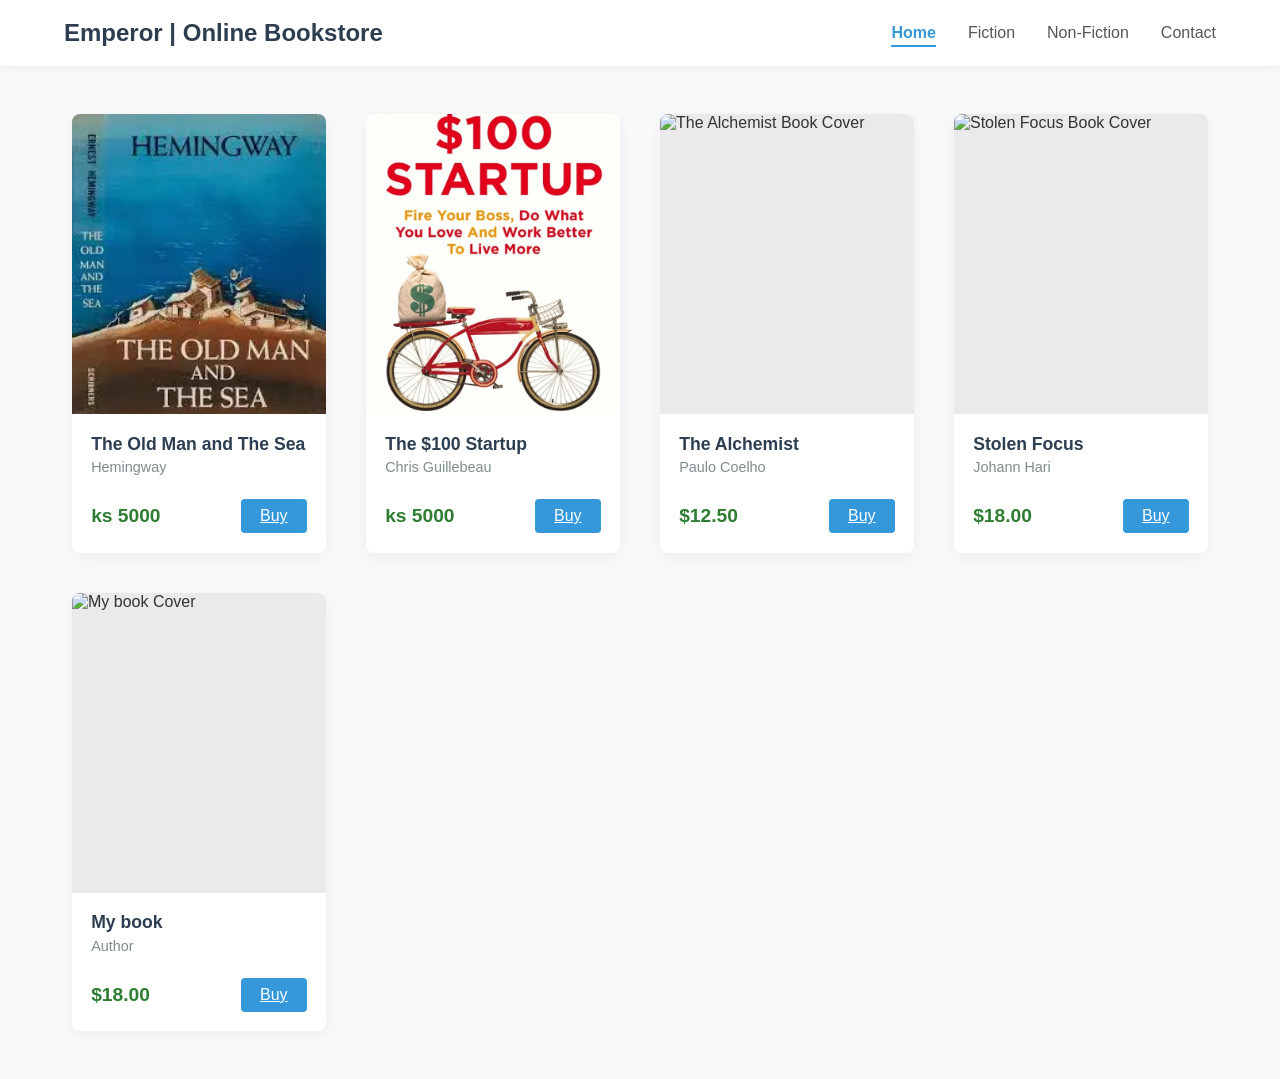
==== index.html @ 286966ed "Add files via upload" ====
<!DOCTYPE html>
<html lang="en">
<head>
    <meta charset="UTF-8">
    <meta name="viewport" content="width=device-width, initial-scale=1.0">
    <title>EMPEROR | Online Bookstore</title>
    <link rel="stylesheet" href="style.css">
</head>
<body>

    <!-- Header & Navigation -->
    <header class="navbar">
        <div class="logo">Emperor | Online Bookstore</div>
        <nav>
            <ul class="nav-links">
                <!-- Added a shared class "filter-btn" and marked Home as active -->
                <li><a href="#" class="filter-btn active">Home</a></li>
                <li><a href="#" class="filter-btn">Fiction</a></li>
                <li><a href="#" class="filter-btn">Non-Fiction</a></li>
                <li><a href="#">Contact</a></li>
            </ul>
        </nav>
    </header>

    <!-- Main Content: Book Grid -->
    <main class="store-container">
       <!-- <h1>Featured Books</h1> -->
        
        <div class="book-grid">
            
            <!-- Book Card 1 -->
            <article class="book-card">
                <div class="image-wrapper">
                    <img src="01.jpeg" alt="The old man and the sea Book Cover">
                </div>
                <div class="book-info">
                    <h2 class="book-title">The Old Man and The Sea</h2>
                    <p class="book-author">Hemingway</p>
                    <div class="book-footer">
                        <span class="book-price">ks 5000</span>
                        <a href="#" class="buy-btn order-link" data-title="The Old Man and The Sea">Buy</a>
                    </div>
                </div>
            </article>

            <!-- Book Card 2 -->
            <article class="book-card">
                <div class="image-wrapper">
                    <img src="02.jpeg" alt="The $100 Startup Cover">
                </div>
                <div class="book-info">
                    <h2 class="book-title">The $100 Startup</h2>
                    <p class="book-author">Chris Guillebeau</p>
                    <div class="book-footer">
                        <span class="book-price">ks 5000</span>
                        <a href="#" class="buy-btn order-link" data-title="The $100 Startup">Buy</a>
                    </div>
                </div>
            </article>

            <!-- Book Card 3 -->
            <article class="book-card">
                <div class="image-wrapper">
                    <img src="https://unsplash.com" alt="The Alchemist Book Cover">
                </div>
                <div class="book-info">
                    <h2 class="book-title">The Alchemist</h2>
                    <p class="book-author">Paulo Coelho</p>
                    <div class="book-footer">
                        <span class="book-price">$12.50</span>
                        <a href="#" class="buy-btn order-link" data-title="The Alchemist">Buy</a>
                    </div>
                </div>
            </article>

            <!-- Book Card 4 -->
            <article class="book-card">
                <div class="image-wrapper">
                    <img src="https://unsplash.com" alt="Stolen Focus Book Cover">
                </div>
                <div class="book-info">
                    <h2 class="book-title">Stolen Focus</h2>
                    <p class="book-author">Johann Hari</p>
                    <div class="book-footer">
                        <span class="book-price">$18.00</span>
                        <a href="#" class="buy-btn order-link" data-title="Stolen Focus">Buy</a>
                    </div>
                </div>
            </article>
	<!-- Book Card 5 -->
            <article class="book-card">
                <div class="image-wrapper">
                    <img src="https://unsplash.com" alt="My book Cover">
                </div>
                <div class="book-info">
                    <h2 class="book-title">My book</h2>
                    <p class="book-author">Author</p>
                    <div class="book-footer">
                        <span class="book-price">$18.00</span>
                        <a href="#" class="buy-btn order-link" data-title="My book">Buy</a>
                    </div>
                </div>
            </article>

        </div>
    </main>

    <!-- JavaScript Execution Area -->
    <script>
        // ==========================================
        // YOUR ORIGINAL WORKING GOOGLE FORM SCRIPT
        // ==========================================
        const formBaseUrl = "https://docs.google.com/forms/d/e/1FAIpQLSeh2G6bPb3niAYeRIasX9jYh2ZDLzrtvKh80U9CAyDBJWgQ8A/viewform?usp=pp_url&entry.395947316=";
        const orderLinks = document.querySelectorAll('.order-link');

        orderLinks.forEach(link => {
            const bookTitle = link.getAttribute('data-title');
            const encodedTitle = encodeURIComponent(bookTitle);
            link.href = formBaseUrl + encodedTitle;
            link.target = "_blank";
        });

        // ==========================================
        // ADDED INSTANT FILTER SCRIPT
        // ==========================================
        const filterButtons = document.querySelectorAll('.filter-btn');
        const bookCards = document.querySelectorAll('.book-card');

        // Manually tag book genres directly in JavaScript based on their title text
        // This keeps your HTML identical to your working version
        const bookGenres = {
            "The Old Man and The Sea": "Fiction",
            "The $100 Startup": "Non-Fiction",
            "The Alchemist": "Fiction",
            "Stolen Focus": "Non-Fiction",
	    "My book": "Fiction"
        };

        filterButtons.forEach(button => {
            button.addEventListener('click', (e) => {
                e.preventDefault(); // Prevents layout snapping to top
                
                // Toggle active style indicator highlights
                filterButtons.forEach(btn => btn.classList.remove('active'));
                button.classList.add('active');
                
                const selectedGenre = button.textContent.trim();
                
                bookCards.forEach(card => {
                    const titleText = card.querySelector('.book-title').textContent.trim();
                    const bookGenre = bookGenres[titleText];
                    
                    // If "Home" is clicked, show everything. Otherwise match selected text
                    if (selectedGenre === "Home" || bookGenre === selectedGenre) {
                        card.style.display = 'flex';
                    } else {
                        card.style.display = 'none';
                    }
                });
            });
        });
    </script>

</body>
</html>
---- style.css ----
/* Base Resets and Fonts */
* {
    margin: 0;
    padding: 0;
    box-sizing: border-box;
    font-family: 'Segoe UI', Tahoma, Geneva, Verdana, sans-serif;
}

body {
    background-color: #f9f9fb;
    color: #333;
}

/* Navigation Bar Styling */
.navbar {
    display: flex;
    justify-content: space-between;
    align-items: center;
    background-color: #ffffff;
    padding: 1.2rem 5%;
    box-shadow: 0 2px 10px rgba(0, 0, 0, 0.05);
    position: sticky;
    top: 0;
    z-index: 100;
}

.logo {
    font-size: 1.5rem;
    font-weight: bold;
    color: #2c3e50;
}

.nav-links {
    display: flex;
    list-style: none;
    gap: 2rem;
}

.nav-links a {
    text-decoration: none;
    color: #555;
    font-weight: 500;
    transition: color 0.3s ease;
}

.nav-links a:hover {
    color: #3498db;
}

/* Main Container Layout */
.store-container {
    max-width: 1200px;
    margin: 3rem auto;
    padding: 0 2rem;
}

.store-container h1 {
    margin-bottom: 2rem;
    color: #2c3e50;
    font-size: 2rem;
}

/* Responsive CSS Grid for Books */
.book-grid {
    display: grid;
    grid-template-columns: repeat(auto-fill, minmax(220px, 1fr));
    gap: 2.5rem;
}

/* Individual Book Card Layout */
.book-card {
    background-color: #ffffff;
    border-radius: 8px;
    overflow: hidden;
    box-shadow: 0 4px 15px rgba(0, 0, 0, 0.05);
    transition: transform 0.3s ease, box-shadow 0.3s ease;
    display: flex;
    flex-direction: column;
}

.book-card:hover {
    transform: translateY(-5px);
    box-shadow: 0 8px 25px rgba(0, 0, 0, 0.1);
}

/* Image Control to Ensure Consistent Cover Sizes */
.image-wrapper {
    width: 100%;
    height: 300px;
    overflow: hidden;
    background-color: #eaeaea;
}

.image-wrapper img {
    width: 100%;
    height: 100%;
    object-fit: cover; /* Forces cover image to fill frame without distorting */
    transition: transform 0.3s ease;
}

.book-card:hover .image-wrapper img {
    transform: scale(1.05);
}

/* Card Text Styling */
.book-info {
    padding: 1.2rem;
    display: flex;
    flex-direction: column;
    flex-grow: 1;
}

.book-title {
    font-size: 1.1rem;
    color: #2c3e50;
    margin-bottom: 0.3rem;
    white-space: nowrap;
    overflow: hidden;
    text-overflow: ellipsis; /* Keeps long titles clean on one line */
}

.book-author {
    font-size: 0.9rem;
    color: #7f8c8d;
    margin-bottom: 1.5rem;
}

/* Price & Button Layout Alignment */
.book-footer {
    display: flex;
    justify-content: space-between;
    align-items: center;
    margin-top: auto; /* Pushes alignment neatly to bottom */
}

.book-price {
    font-size: 1.2rem;
    font-weight: bold;
    color: #2e7d32;
}

.buy-btn {
    background-color: #3498db;
    color: white;
    border: none;
    padding: 0.5rem 1.2rem;
    border-radius: 4px;
    cursor: pointer;
    font-weight: 500;
    transition: background-color 0.2s ease;
}

.buy-btn:hover {
    background-color: #2980b9;
}

.nav-links a.active {
    color: #3498db;
    font-weight: bold;
    border-bottom: 2px solid #3498db;
    padding-bottom: 4px;
}
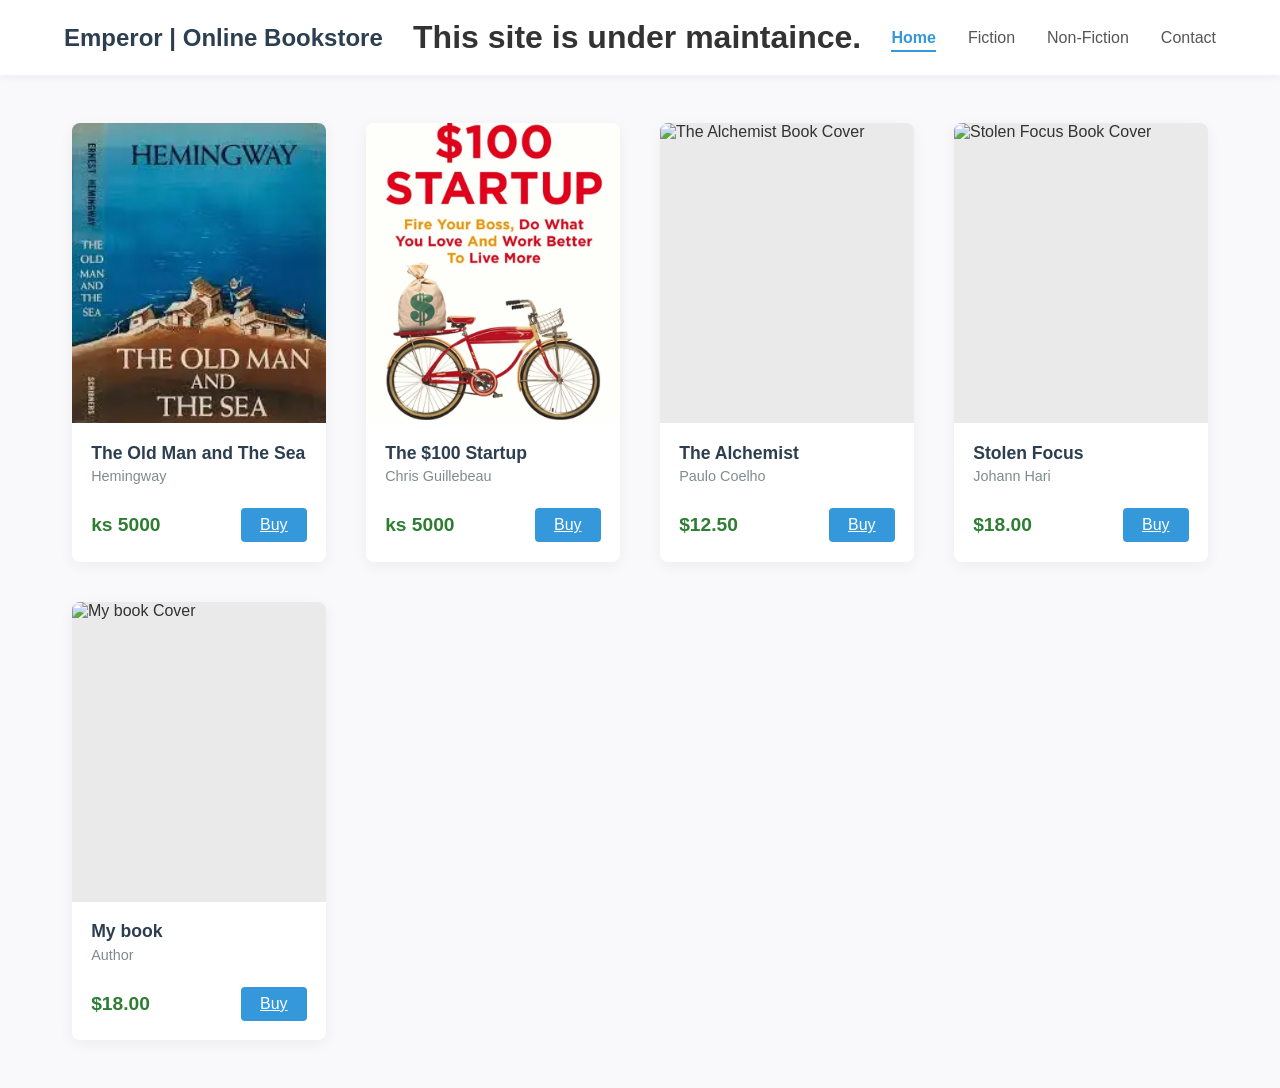
==== commit 517c9448: "Update index.html" ====
--- a/index.html
+++ b/index.html
@@ -11,6 +11,7 @@
     <!-- Header & Navigation -->
     <header class="navbar">
         <div class="logo">Emperor | Online Bookstore</div>
+		<h1>This site is under maintaince.</h1>
         <nav>
             <ul class="nav-links">
                 <!-- Added a shared class "filter-btn" and marked Home as active -->
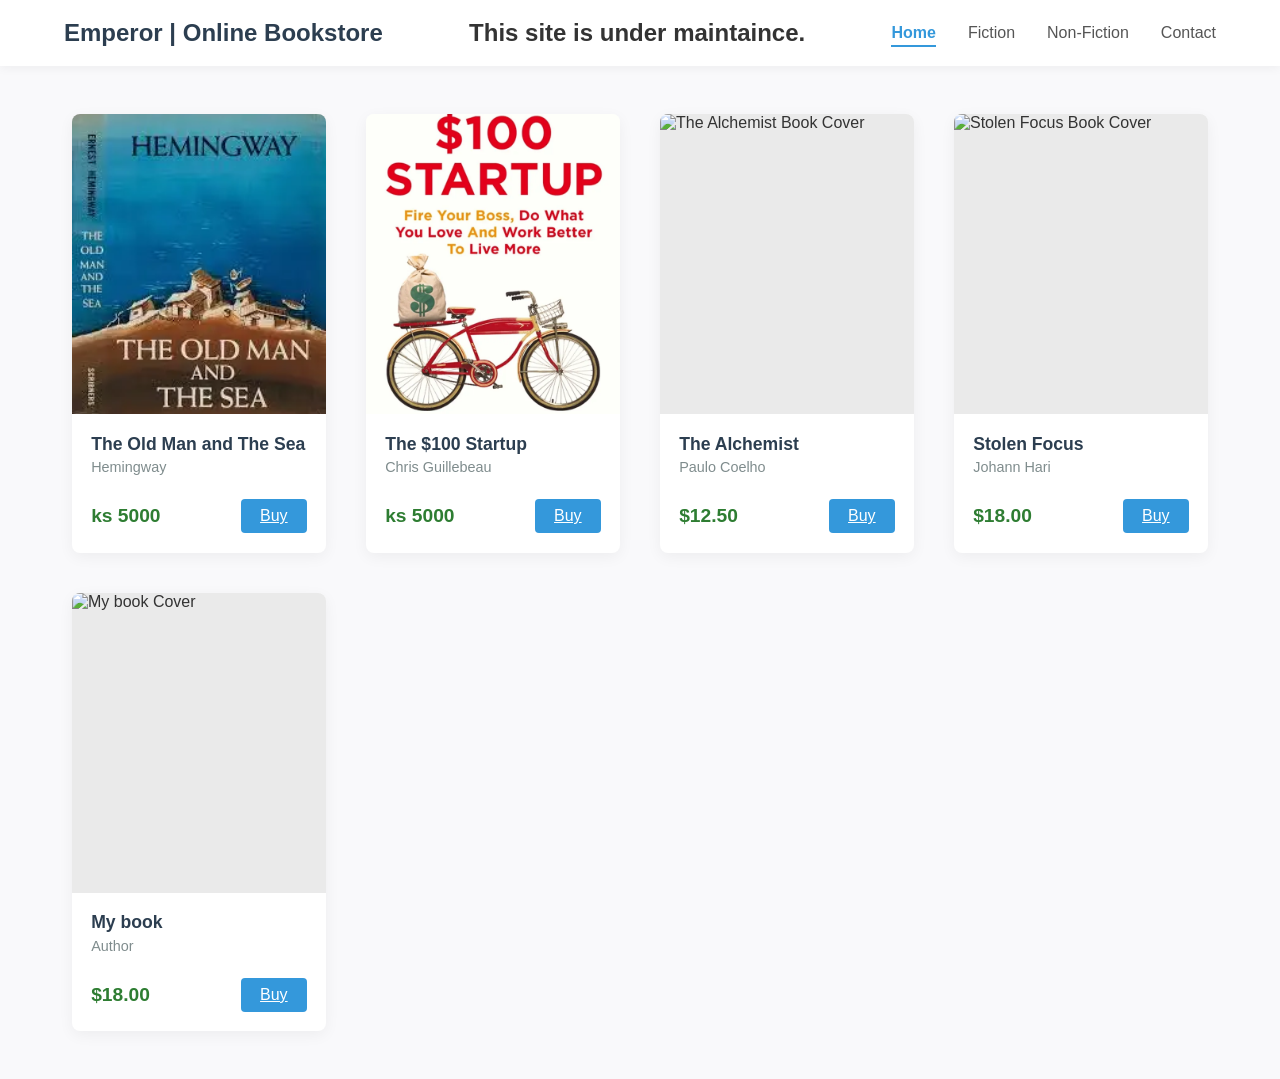
==== commit c897ae8e: "Update index.html" ====
--- a/index.html
+++ b/index.html
@@ -11,7 +11,7 @@
     <!-- Header & Navigation -->
     <header class="navbar">
         <div class="logo">Emperor | Online Bookstore</div>
-		<h1>This site is under maintaince.</h1>
+		<h2>This site is under maintaince.</h2>
         <nav>
             <ul class="nav-links">
                 <!-- Added a shared class "filter-btn" and marked Home as active -->
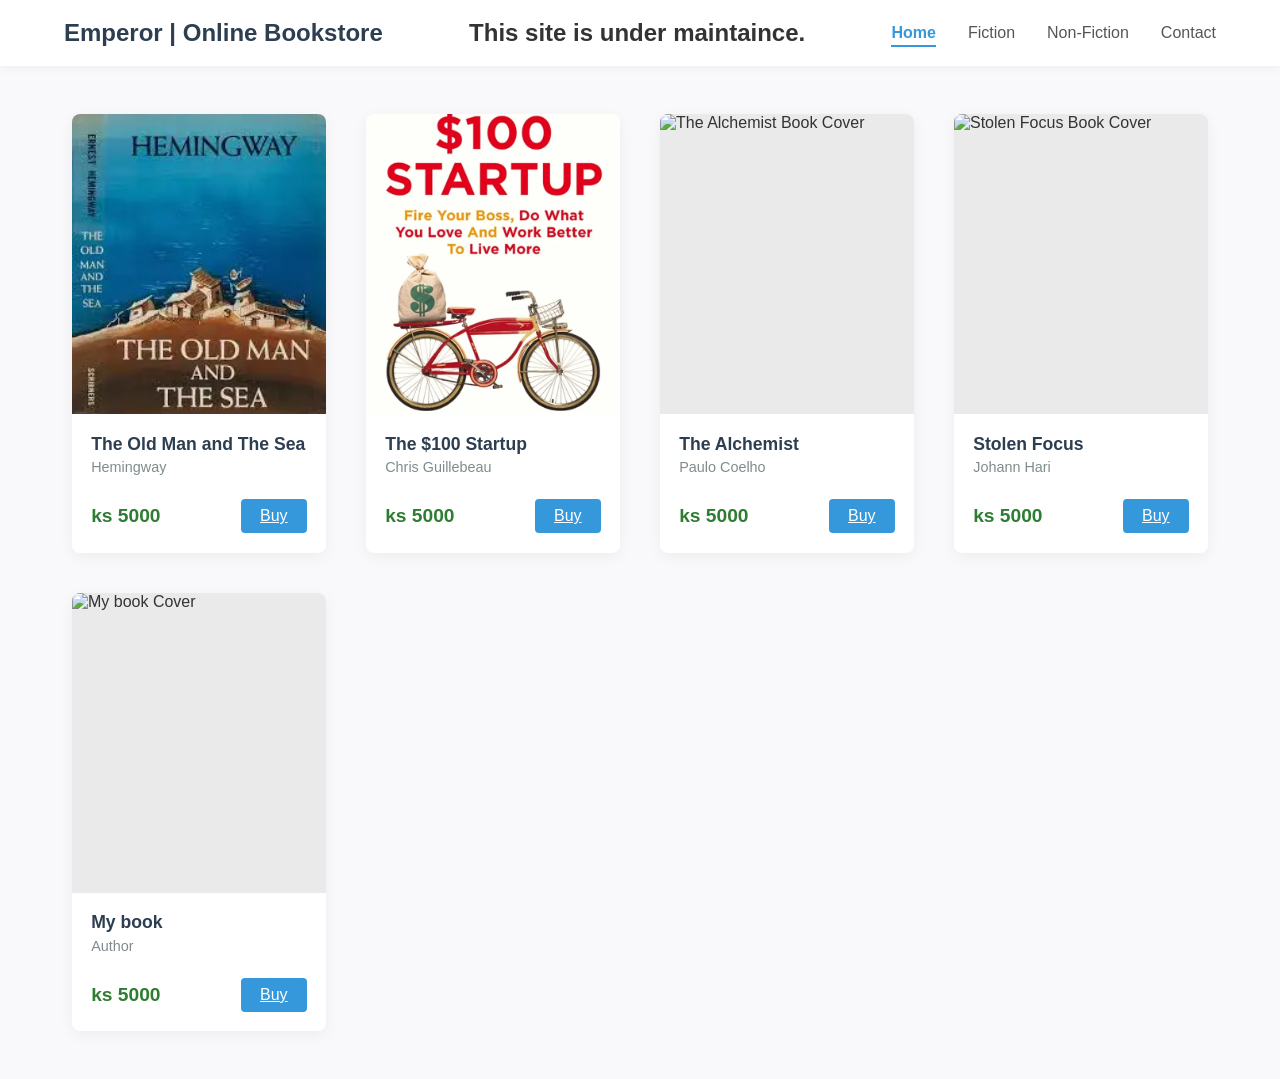
==== commit 95c60e70: "Fix HTML encoding issues in index.html" ====
--- a/index.html
+++ b/index.html
@@ -68,7 +68,7 @@
                     <h2 class="book-title">The Alchemist</h2>
                     <p class="book-author">Paulo Coelho</p>
                     <div class="book-footer">
-                        <span class="book-price">$12.50</span>
+                        <span class="book-price">ks 5000</span>
                         <a href="#" class="buy-btn order-link" data-title="The Alchemist">Buy</a>
                     </div>
                 </div>
@@ -83,7 +83,7 @@
                     <h2 class="book-title">Stolen Focus</h2>
                     <p class="book-author">Johann Hari</p>
                     <div class="book-footer">
-                        <span class="book-price">$18.00</span>
+                        <span class="book-price">ks 5000</span>
                         <a href="#" class="buy-btn order-link" data-title="Stolen Focus">Buy</a>
                     </div>
                 </div>
@@ -97,7 +97,7 @@
                     <h2 class="book-title">My book</h2>
                     <p class="book-author">Author</p>
                     <div class="book-footer">
-                        <span class="book-price">$18.00</span>
+                        <span class="book-price">ks 5000</span>
                         <a href="#" class="buy-btn order-link" data-title="My book">Buy</a>
                     </div>
                 </div>
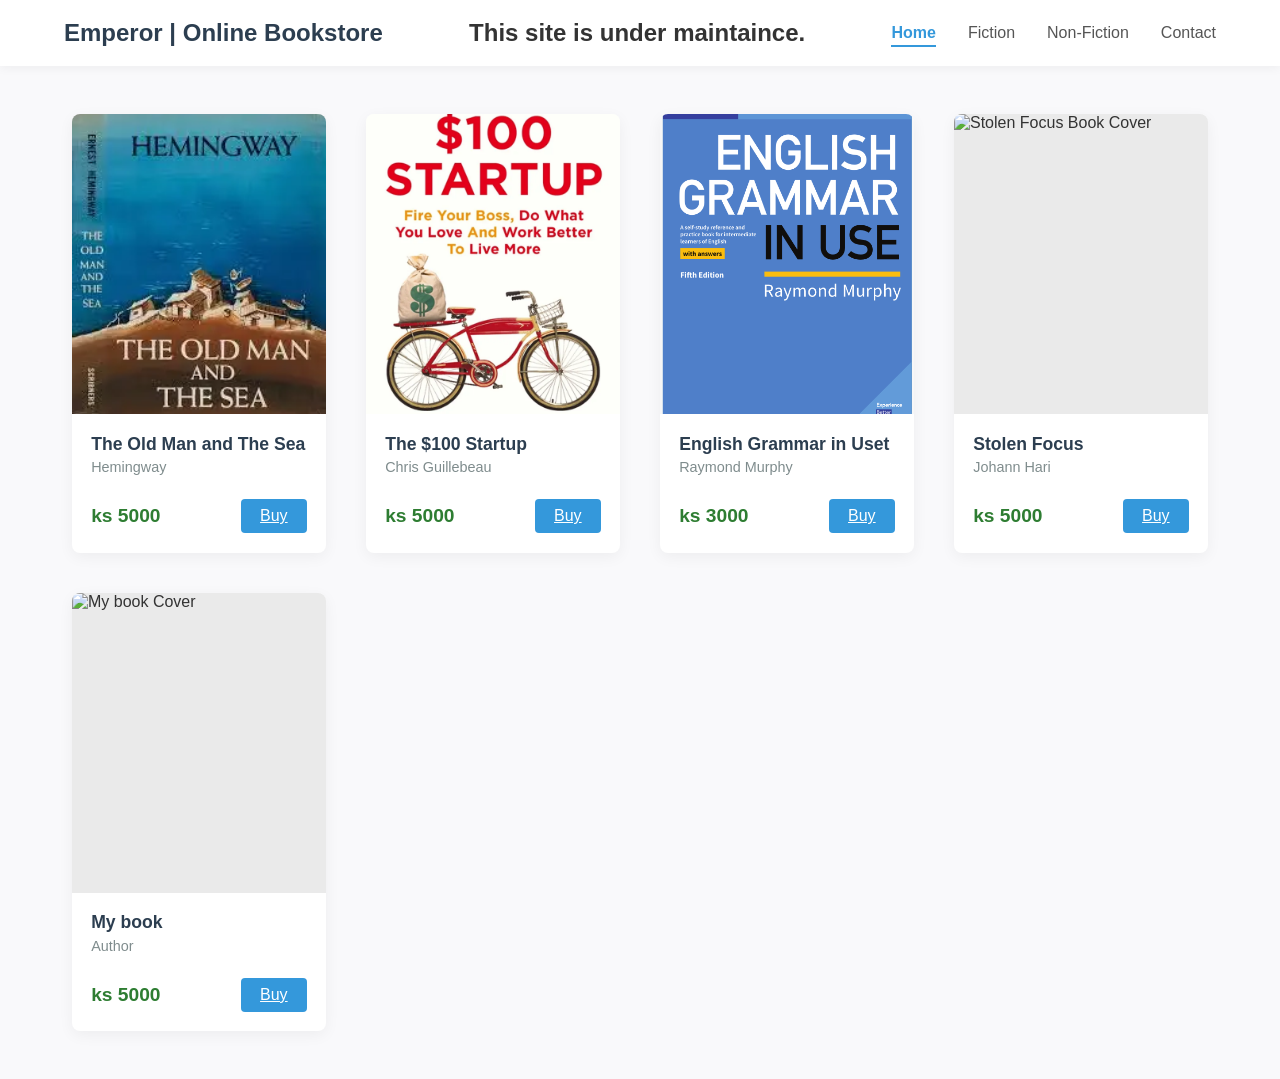
==== commit 762a3cb0: "Update index.html" ====
--- a/index.html
+++ b/index.html
@@ -18,7 +18,7 @@
                 <li><a href="#" class="filter-btn active">Home</a></li>
                 <li><a href="#" class="filter-btn">Fiction</a></li>
                 <li><a href="#" class="filter-btn">Non-Fiction</a></li>
-                <li><a href="#">Contact</a></li>
+                <li><a href="about.html">Contact</a></li>
             </ul>
         </nav>
     </header>
@@ -62,14 +62,14 @@
             <!-- Book Card 3 -->
             <article class="book-card">
                 <div class="image-wrapper">
-                    <img src="https://unsplash.com" alt="The Alchemist Book Cover">
+                    <img src="03.png" alt="English Grammar in Use Cover">
                 </div>
                 <div class="book-info">
-                    <h2 class="book-title">The Alchemist</h2>
-                    <p class="book-author">Paulo Coelho</p>
+                    <h2 class="book-title">English Grammar in Uset</h2>
+                    <p class="book-author">Raymond Murphy</p>
                     <div class="book-footer">
-                        <span class="book-price">ks 5000</span>
-                        <a href="#" class="buy-btn order-link" data-title="The Alchemist">Buy</a>
+                        <span class="book-price">ks 3000</span>
+                        <a href="#" class="buy-btn order-link" data-title="English Grammar in Use">Buy</a>
                     </div>
                 </div>
             </article>
@@ -132,7 +132,7 @@
         const bookGenres = {
             "The Old Man and The Sea": "Fiction",
             "The $100 Startup": "Non-Fiction",
-            "The Alchemist": "Fiction",
+            "English Grammar in Use": "Non-Fiction",
             "Stolen Focus": "Non-Fiction",
 	    "My book": "Fiction"
         };
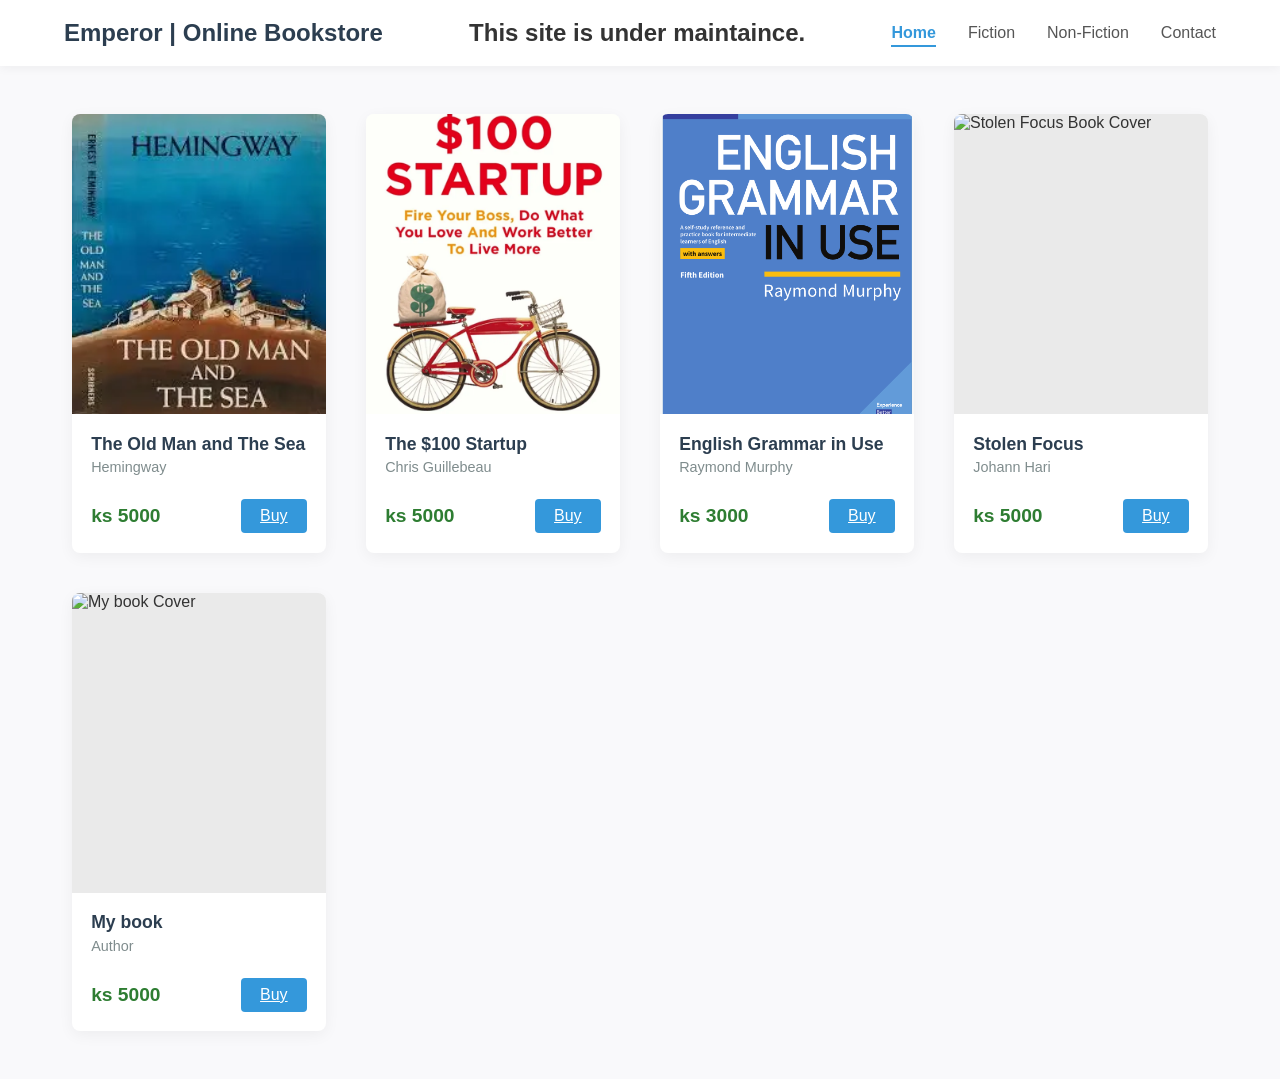
==== commit 9464cc7c: "Restore original index.html structure and content Restored the original HTML structure and content f" ====
--- a/index.html
+++ b/index.html
@@ -65,7 +65,7 @@
                     <img src="03.png" alt="English Grammar in Use Cover">
                 </div>
                 <div class="book-info">
-                    <h2 class="book-title">English Grammar in Uset</h2>
+                    <h2 class="book-title">English Grammar in Use</h2>
                     <p class="book-author">Raymond Murphy</p>
                     <div class="book-footer">
                         <span class="book-price">ks 3000</span>
